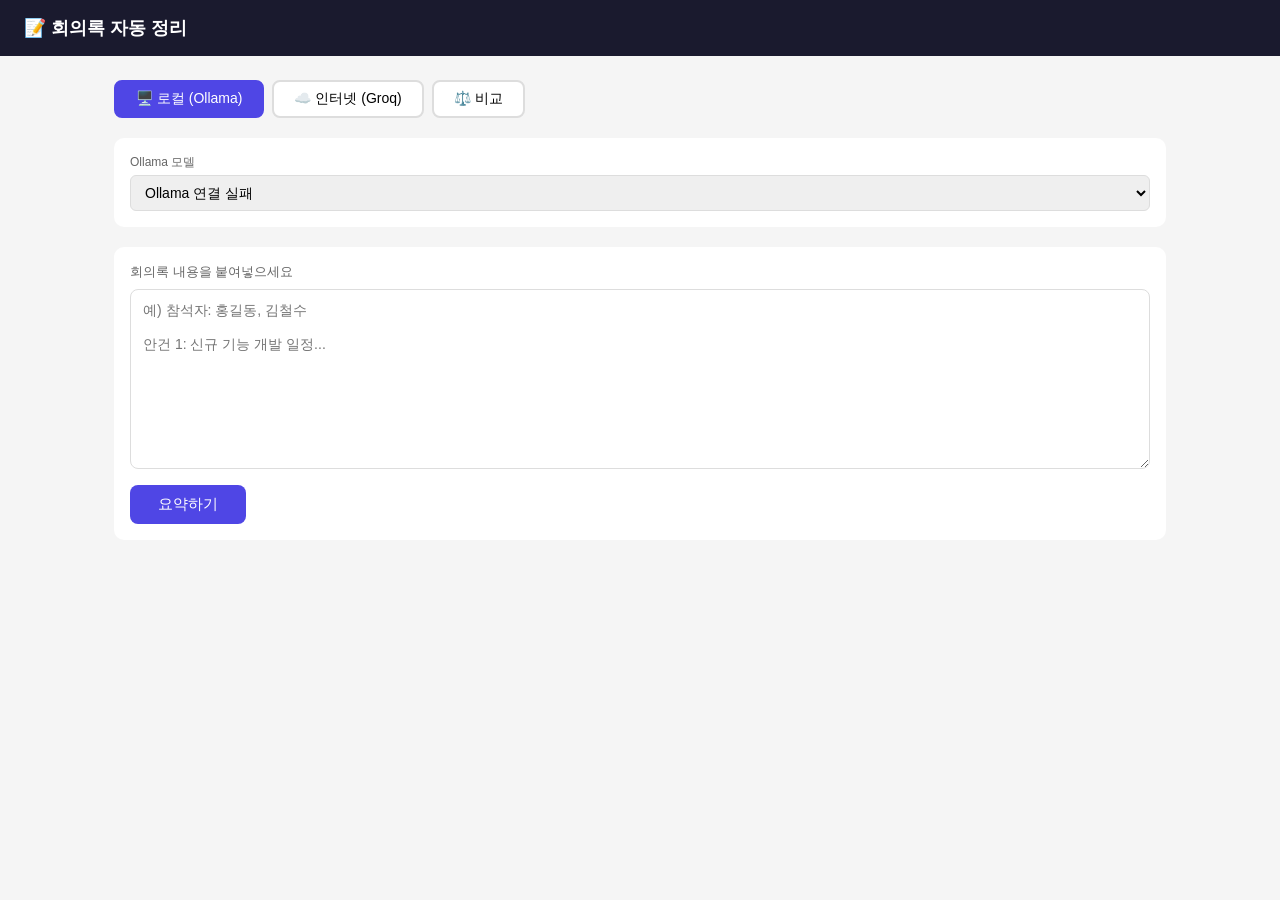
==== templates/index.html @ 0ef3e1d5 "init: project structure, Flask app, AI backend, UI Co-Authored-By: Claude Sonnet 4.6 <noreply@anthro" ====
<!DOCTYPE html>
<html lang="ko">
<head>
  <meta charset="UTF-8">
  <meta name="viewport" content="width=device-width, initial-scale=1.0">
  <title>회의록 자동 정리</title>
  <style>
    * { box-sizing: border-box; margin: 0; padding: 0; }

    body {
      font-family: -apple-system, BlinkMacSystemFont, "Segoe UI", sans-serif;
      background: #f5f5f5;
      color: #333;
      min-height: 100vh;
    }

    header {
      background: #1a1a2e;
      color: white;
      padding: 16px 24px;
      font-size: 18px;
      font-weight: 600;
    }

    .container { max-width: 1100px; margin: 0 auto; padding: 24px; }

    /* 모드 선택 */
    .mode-tabs {
      display: flex;
      gap: 8px;
      margin-bottom: 20px;
    }
    .mode-tab {
      padding: 8px 20px;
      border: 2px solid #ddd;
      border-radius: 8px;
      background: white;
      cursor: pointer;
      font-size: 14px;
      transition: all 0.2s;
    }
    .mode-tab.active {
      border-color: #4f46e5;
      background: #4f46e5;
      color: white;
    }

    /* 설정 패널 */
    .settings {
      background: white;
      border-radius: 10px;
      padding: 16px;
      margin-bottom: 20px;
      display: flex;
      gap: 16px;
      flex-wrap: wrap;
      align-items: flex-end;
    }
    .setting-group { display: flex; flex-direction: column; gap: 4px; flex: 1; min-width: 200px; }
    .setting-group label { font-size: 12px; color: #666; font-weight: 500; }
    .setting-group select,
    .setting-group input {
      padding: 8px 10px;
      border: 1px solid #ddd;
      border-radius: 6px;
      font-size: 14px;
    }
    .hidden { display: none !important; }

    /* 입력 */
    .input-section { background: white; border-radius: 10px; padding: 16px; margin-bottom: 20px; }
    .input-section label { font-size: 13px; color: #666; display: block; margin-bottom: 8px; }
    textarea {
      width: 100%;
      height: 180px;
      border: 1px solid #ddd;
      border-radius: 8px;
      padding: 12px;
      font-size: 14px;
      resize: vertical;
      font-family: inherit;
    }
    .btn-submit {
      margin-top: 12px;
      padding: 10px 28px;
      background: #4f46e5;
      color: white;
      border: none;
      border-radius: 8px;
      font-size: 15px;
      cursor: pointer;
      transition: background 0.2s;
    }
    .btn-submit:hover { background: #4338ca; }
    .btn-submit:disabled { background: #a5a3e8; cursor: not-allowed; }

    /* 결과 */
    .results { display: flex; gap: 16px; }
    .result-box {
      flex: 1;
      background: white;
      border-radius: 10px;
      padding: 20px;
      min-height: 200px;
    }
    .result-box .result-header {
      display: flex;
      justify-content: space-between;
      align-items: center;
      margin-bottom: 14px;
      padding-bottom: 10px;
      border-bottom: 1px solid #eee;
    }
    .result-box h3 { font-size: 15px; }
    .badge {
      font-size: 11px;
      padding: 3px 8px;
      border-radius: 12px;
      background: #f0f0f0;
      color: #555;
    }
    .badge.local { background: #e0f2fe; color: #0369a1; }
    .badge.cloud { background: #ede9fe; color: #6d28d9; }

    .result-content { font-size: 14px; line-height: 1.7; white-space: pre-wrap; }
    .result-content h2 { font-size: 14px; margin: 12px 0 6px; color: #1a1a2e; }

    .error-msg { color: #dc2626; font-size: 13px; }
    .loading { color: #888; font-size: 13px; }

    .timer { font-size: 11px; color: #999; margin-top: 10px; }
  </style>
</head>
<body>

<header>📝 회의록 자동 정리</header>

<div class="container">

  <!-- 모드 선택 -->
  <div class="mode-tabs">
    <button class="mode-tab active" data-mode="local">🖥️ 로컬 (Ollama)</button>
    <button class="mode-tab" data-mode="internet">☁️ 인터넷 (Groq)</button>
    <button class="mode-tab" data-mode="compare">⚖️ 비교</button>
  </div>

  <!-- 설정 -->
  <div class="settings">
    <div class="setting-group" id="setting-ollama">
      <label>Ollama 모델</label>
      <select id="ollama-model"><option value="llama3.2">llama3.2 (로딩 중...)</option></select>
    </div>
    <div class="setting-group hidden" id="setting-groq">
      <label>Groq API 키</label>
      <input type="password" id="groq-key" placeholder="gsk_..." value="">
    </div>
  </div>

  <!-- 입력 -->
  <div class="input-section">
    <label>회의록 내용을 붙여넣으세요</label>
    <textarea id="meeting-text" placeholder="예) 참석자: 홍길동, 김철수&#10;&#10;안건 1: 신규 기능 개발 일정..."></textarea>
    <button class="btn-submit" id="submit-btn" onclick="summarize()">요약하기</button>
  </div>

  <!-- 결과 -->
  <div class="results" id="results"></div>

</div>

<script>
  let currentMode = 'local';

  // 저장된 Groq 키 불러오기
  document.getElementById('groq-key').value = localStorage.getItem('groq_key') || '';

  // Groq 키 입력 시 자동 저장
  document.getElementById('groq-key').addEventListener('input', (e) => {
    localStorage.setItem('groq_key', e.target.value);
  });

  // 모드 탭 전환
  document.querySelectorAll('.mode-tab').forEach(tab => {
    tab.addEventListener('click', () => {
      document.querySelectorAll('.mode-tab').forEach(t => t.classList.remove('active'));
      tab.classList.add('active');
      currentMode = tab.dataset.mode;
      updateSettingsVisibility();
    });
  });

  function updateSettingsVisibility() {
    const ollamaSetting = document.getElementById('setting-ollama');
    const groqSetting = document.getElementById('setting-groq');
    ollamaSetting.classList.toggle('hidden', currentMode === 'internet');
    groqSetting.classList.toggle('hidden', currentMode === 'local');
  }

  // 설치된 Ollama 모델 목록 불러오기
  fetch('/models')
    .then(r => r.json())
    .then(data => {
      const select = document.getElementById('ollama-model');
      if (data.models.length === 0) {
        select.innerHTML = '<option value="">설치된 모델 없음</option>';
        return;
      }
      select.innerHTML = data.models
        .map(m => `<option value="${m}">${m}</option>`)
        .join('');
    })
    .catch(() => {
      document.getElementById('ollama-model').innerHTML = '<option value="">Ollama 연결 실패</option>';
    });

  async function summarize() {
    const text = document.getElementById('meeting-text').value.trim();
    if (!text) { alert('회의록 내용을 입력해주세요.'); return; }

    const btn = document.getElementById('submit-btn');
    btn.disabled = true;
    btn.textContent = '분석 중...';

    // 결과 영역 초기화
    const resultsEl = document.getElementById('results');
    if (currentMode === 'compare') {
      resultsEl.innerHTML = `
        <div class="result-box" id="box-ollama">
          <div class="result-header">
            <h3>🖥️ Ollama (로컬)</h3>
            <span class="badge local">llama3.2</span>
          </div>
          <div class="result-content loading">분석 중...</div>
        </div>
        <div class="result-box" id="box-groq">
          <div class="result-header">
            <h3>☁️ Groq (클라우드)</h3>
            <span class="badge cloud">llama-3.1-70b</span>
          </div>
          <div class="result-content loading">분석 중...</div>
        </div>`;
    } else {
      const label = currentMode === 'local' ? '🖥️ Ollama (로컬)' : '☁️ Groq (클라우드)';
      const badge = currentMode === 'local' ? 'local' : 'cloud';
      resultsEl.innerHTML = `
        <div class="result-box" id="box-single">
          <div class="result-header">
            <h3>${label}</h3>
            <span class="badge ${badge}">${currentMode === 'local' ? 'llama3.2' : 'llama-3.1-70b'}</span>
          </div>
          <div class="result-content loading">분석 중...</div>
        </div>`;
    }

    const startTime = Date.now();

    try {
      const res = await fetch('/summarize', {
        method: 'POST',
        headers: { 'Content-Type': 'application/json' },
        body: JSON.stringify({
          text,
          mode: currentMode,
          groq_key: document.getElementById('groq-key').value,
          ollama_model: document.getElementById('ollama-model').value,
        }),
      });
      const data = await res.json();
      const elapsed = ((Date.now() - startTime) / 1000).toFixed(1);

      if (currentMode === 'compare') {
        renderResult('box-ollama', data.ollama, data.ollama_error, elapsed);
        renderResult('box-groq', data.groq, data.groq_error, elapsed);
      } else {
        const content = currentMode === 'local' ? data.ollama : data.groq;
        const error = currentMode === 'local' ? data.ollama_error : data.groq_error;
        renderResult('box-single', content, error, elapsed);
      }
    } catch (e) {
      document.querySelector('.result-content').textContent = '서버 오류가 발생했습니다.';
    }

    btn.disabled = false;
    btn.textContent = '요약하기';
  }

  function renderResult(boxId, content, error, elapsed) {
    const box = document.getElementById(boxId);
    const contentEl = box.querySelector('.result-content');
    if (error) {
      contentEl.innerHTML = `<span class="error-msg">${error}</span>`;
    } else if (content) {
      contentEl.innerHTML = formatMarkdown(content);
      contentEl.insertAdjacentHTML('beforeend', `<div class="timer">⏱️ ${elapsed}초</div>`);
    }
  }

  function formatMarkdown(text) {
    return text
      .replace(/^## (.+)$/gm, '<h2>$1</h2>')
      .replace(/^- (.+)$/gm, '• $1<br>')
      .replace(/\n/g, '<br>');
  }
</script>

</body>
</html>
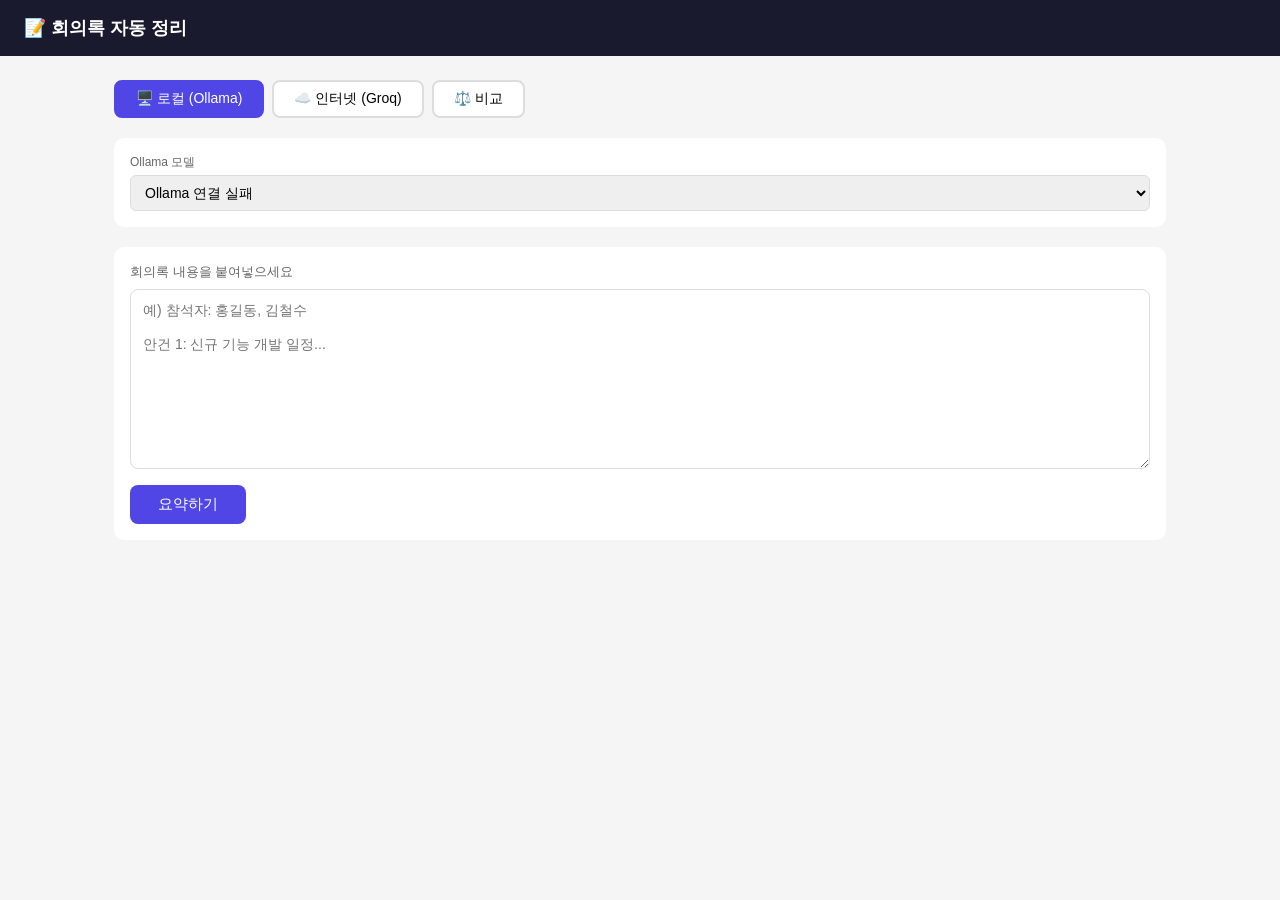
==== commit a8fc39e6: "refactor: separate CSS/JS, add copy button, dynamic model dropdowns Co-Authored-By: Claude Sonnet 4." ====
--- a/templates/index.html
+++ b/templates/index.html
@@ -4,132 +4,7 @@
   <meta charset="UTF-8">
   <meta name="viewport" content="width=device-width, initial-scale=1.0">
   <title>회의록 자동 정리</title>
-  <style>
-    * { box-sizing: border-box; margin: 0; padding: 0; }
-
-    body {
-      font-family: -apple-system, BlinkMacSystemFont, "Segoe UI", sans-serif;
-      background: #f5f5f5;
-      color: #333;
-      min-height: 100vh;
-    }
-
-    header {
-      background: #1a1a2e;
-      color: white;
-      padding: 16px 24px;
-      font-size: 18px;
-      font-weight: 600;
-    }
-
-    .container { max-width: 1100px; margin: 0 auto; padding: 24px; }
-
-    /* 모드 선택 */
-    .mode-tabs {
-      display: flex;
-      gap: 8px;
-      margin-bottom: 20px;
-    }
-    .mode-tab {
-      padding: 8px 20px;
-      border: 2px solid #ddd;
-      border-radius: 8px;
-      background: white;
-      cursor: pointer;
-      font-size: 14px;
-      transition: all 0.2s;
-    }
-    .mode-tab.active {
-      border-color: #4f46e5;
-      background: #4f46e5;
-      color: white;
-    }
-
-    /* 설정 패널 */
-    .settings {
-      background: white;
-      border-radius: 10px;
-      padding: 16px;
-      margin-bottom: 20px;
-      display: flex;
-      gap: 16px;
-      flex-wrap: wrap;
-      align-items: flex-end;
-    }
-    .setting-group { display: flex; flex-direction: column; gap: 4px; flex: 1; min-width: 200px; }
-    .setting-group label { font-size: 12px; color: #666; font-weight: 500; }
-    .setting-group select,
-    .setting-group input {
-      padding: 8px 10px;
-      border: 1px solid #ddd;
-      border-radius: 6px;
-      font-size: 14px;
-    }
-    .hidden { display: none !important; }
-
-    /* 입력 */
-    .input-section { background: white; border-radius: 10px; padding: 16px; margin-bottom: 20px; }
-    .input-section label { font-size: 13px; color: #666; display: block; margin-bottom: 8px; }
-    textarea {
-      width: 100%;
-      height: 180px;
-      border: 1px solid #ddd;
-      border-radius: 8px;
-      padding: 12px;
-      font-size: 14px;
-      resize: vertical;
-      font-family: inherit;
-    }
-    .btn-submit {
-      margin-top: 12px;
-      padding: 10px 28px;
-      background: #4f46e5;
-      color: white;
-      border: none;
-      border-radius: 8px;
-      font-size: 15px;
-      cursor: pointer;
-      transition: background 0.2s;
-    }
-    .btn-submit:hover { background: #4338ca; }
-    .btn-submit:disabled { background: #a5a3e8; cursor: not-allowed; }
-
-    /* 결과 */
-    .results { display: flex; gap: 16px; }
-    .result-box {
-      flex: 1;
-      background: white;
-      border-radius: 10px;
-      padding: 20px;
-      min-height: 200px;
-    }
-    .result-box .result-header {
-      display: flex;
-      justify-content: space-between;
-      align-items: center;
-      margin-bottom: 14px;
-      padding-bottom: 10px;
-      border-bottom: 1px solid #eee;
-    }
-    .result-box h3 { font-size: 15px; }
-    .badge {
-      font-size: 11px;
-      padding: 3px 8px;
-      border-radius: 12px;
-      background: #f0f0f0;
-      color: #555;
-    }
-    .badge.local { background: #e0f2fe; color: #0369a1; }
-    .badge.cloud { background: #ede9fe; color: #6d28d9; }
-
-    .result-content { font-size: 14px; line-height: 1.7; white-space: pre-wrap; }
-    .result-content h2 { font-size: 14px; margin: 12px 0 6px; color: #1a1a2e; }
-
-    .error-msg { color: #dc2626; font-size: 13px; }
-    .loading { color: #888; font-size: 13px; }
-
-    .timer { font-size: 11px; color: #999; margin-top: 10px; }
-  </style>
+  <link rel="stylesheet" href="/static/style.css">
 </head>
 <body>
 
@@ -137,171 +12,37 @@
 
 <div class="container">
 
-  <!-- 모드 선택 -->
   <div class="mode-tabs">
     <button class="mode-tab active" data-mode="local">🖥️ 로컬 (Ollama)</button>
     <button class="mode-tab" data-mode="internet">☁️ 인터넷 (Groq)</button>
     <button class="mode-tab" data-mode="compare">⚖️ 비교</button>
   </div>
 
-  <!-- 설정 -->
   <div class="settings">
     <div class="setting-group" id="setting-ollama">
       <label>Ollama 모델</label>
-      <select id="ollama-model"><option value="llama3.2">llama3.2 (로딩 중...)</option></select>
+      <select id="ollama-model"><option value="">로딩 중...</option></select>
     </div>
     <div class="setting-group hidden" id="setting-groq">
       <label>Groq API 키</label>
-      <input type="password" id="groq-key" placeholder="gsk_..." value="">
+      <input type="password" id="groq-key" placeholder="gsk_...">
+    </div>
+    <div class="setting-group hidden" id="setting-groq-model">
+      <label>Groq 모델</label>
+      <select id="groq-model"><option value="llama-3.3-70b-versatile">llama-3.3-70b-versatile</option></select>
     </div>
   </div>
 
-  <!-- 입력 -->
   <div class="input-section">
     <label>회의록 내용을 붙여넣으세요</label>
     <textarea id="meeting-text" placeholder="예) 참석자: 홍길동, 김철수&#10;&#10;안건 1: 신규 기능 개발 일정..."></textarea>
-    <button class="btn-submit" id="submit-btn" onclick="summarize()">요약하기</button>
+    <button class="btn-submit" id="submit-btn">요약하기</button>
   </div>
 
-  <!-- 결과 -->
   <div class="results" id="results"></div>
 
 </div>
 
-<script>
-  let currentMode = 'local';
-
-  // 저장된 Groq 키 불러오기
-  document.getElementById('groq-key').value = localStorage.getItem('groq_key') || '';
-
-  // Groq 키 입력 시 자동 저장
-  document.getElementById('groq-key').addEventListener('input', (e) => {
-    localStorage.setItem('groq_key', e.target.value);
-  });
-
-  // 모드 탭 전환
-  document.querySelectorAll('.mode-tab').forEach(tab => {
-    tab.addEventListener('click', () => {
-      document.querySelectorAll('.mode-tab').forEach(t => t.classList.remove('active'));
-      tab.classList.add('active');
-      currentMode = tab.dataset.mode;
-      updateSettingsVisibility();
-    });
-  });
-
-  function updateSettingsVisibility() {
-    const ollamaSetting = document.getElementById('setting-ollama');
-    const groqSetting = document.getElementById('setting-groq');
-    ollamaSetting.classList.toggle('hidden', currentMode === 'internet');
-    groqSetting.classList.toggle('hidden', currentMode === 'local');
-  }
-
-  // 설치된 Ollama 모델 목록 불러오기
-  fetch('/models')
-    .then(r => r.json())
-    .then(data => {
-      const select = document.getElementById('ollama-model');
-      if (data.models.length === 0) {
-        select.innerHTML = '<option value="">설치된 모델 없음</option>';
-        return;
-      }
-      select.innerHTML = data.models
-        .map(m => `<option value="${m}">${m}</option>`)
-        .join('');
-    })
-    .catch(() => {
-      document.getElementById('ollama-model').innerHTML = '<option value="">Ollama 연결 실패</option>';
-    });
-
-  async function summarize() {
-    const text = document.getElementById('meeting-text').value.trim();
-    if (!text) { alert('회의록 내용을 입력해주세요.'); return; }
-
-    const btn = document.getElementById('submit-btn');
-    btn.disabled = true;
-    btn.textContent = '분석 중...';
-
-    // 결과 영역 초기화
-    const resultsEl = document.getElementById('results');
-    if (currentMode === 'compare') {
-      resultsEl.innerHTML = `
-        <div class="result-box" id="box-ollama">
-          <div class="result-header">
-            <h3>🖥️ Ollama (로컬)</h3>
-            <span class="badge local">llama3.2</span>
-          </div>
-          <div class="result-content loading">분석 중...</div>
-        </div>
-        <div class="result-box" id="box-groq">
-          <div class="result-header">
-            <h3>☁️ Groq (클라우드)</h3>
-            <span class="badge cloud">llama-3.1-70b</span>
-          </div>
-          <div class="result-content loading">분석 중...</div>
-        </div>`;
-    } else {
-      const label = currentMode === 'local' ? '🖥️ Ollama (로컬)' : '☁️ Groq (클라우드)';
-      const badge = currentMode === 'local' ? 'local' : 'cloud';
-      resultsEl.innerHTML = `
-        <div class="result-box" id="box-single">
-          <div class="result-header">
-            <h3>${label}</h3>
-            <span class="badge ${badge}">${currentMode === 'local' ? 'llama3.2' : 'llama-3.1-70b'}</span>
-          </div>
-          <div class="result-content loading">분석 중...</div>
-        </div>`;
-    }
-
-    const startTime = Date.now();
-
-    try {
-      const res = await fetch('/summarize', {
-        method: 'POST',
-        headers: { 'Content-Type': 'application/json' },
-        body: JSON.stringify({
-          text,
-          mode: currentMode,
-          groq_key: document.getElementById('groq-key').value,
-          ollama_model: document.getElementById('ollama-model').value,
-        }),
-      });
-      const data = await res.json();
-      const elapsed = ((Date.now() - startTime) / 1000).toFixed(1);
-
-      if (currentMode === 'compare') {
-        renderResult('box-ollama', data.ollama, data.ollama_error, elapsed);
-        renderResult('box-groq', data.groq, data.groq_error, elapsed);
-      } else {
-        const content = currentMode === 'local' ? data.ollama : data.groq;
-        const error = currentMode === 'local' ? data.ollama_error : data.groq_error;
-        renderResult('box-single', content, error, elapsed);
-      }
-    } catch (e) {
-      document.querySelector('.result-content').textContent = '서버 오류가 발생했습니다.';
-    }
-
-    btn.disabled = false;
-    btn.textContent = '요약하기';
-  }
-
-  function renderResult(boxId, content, error, elapsed) {
-    const box = document.getElementById(boxId);
-    const contentEl = box.querySelector('.result-content');
-    if (error) {
-      contentEl.innerHTML = `<span class="error-msg">${error}</span>`;
-    } else if (content) {
-      contentEl.innerHTML = formatMarkdown(content);
-      contentEl.insertAdjacentHTML('beforeend', `<div class="timer">⏱️ ${elapsed}초</div>`);
-    }
-  }
-
-  function formatMarkdown(text) {
-    return text
-      .replace(/^## (.+)$/gm, '<h2>$1</h2>')
-      .replace(/^- (.+)$/gm, '• $1<br>')
-      .replace(/\n/g, '<br>');
-  }
-</script>
-
+<script src="/static/script.js"></script>
 </body>
 </html>
--- a/static/style.css
+++ b/static/style.css
@@ -0,0 +1,141 @@
+* { box-sizing: border-box; margin: 0; padding: 0; }
+
+body {
+  font-family: -apple-system, BlinkMacSystemFont, "Segoe UI", sans-serif;
+  background: #f5f5f5;
+  color: #333;
+  min-height: 100vh;
+}
+
+header {
+  background: #1a1a2e;
+  color: white;
+  padding: 16px 24px;
+  font-size: 18px;
+  font-weight: 600;
+}
+
+.container { max-width: 1100px; margin: 0 auto; padding: 24px; }
+
+/* 모드 탭 */
+.mode-tabs { display: flex; gap: 8px; margin-bottom: 20px; }
+
+.mode-tab {
+  padding: 8px 20px;
+  border: 2px solid #ddd;
+  border-radius: 8px;
+  background: white;
+  cursor: pointer;
+  font-size: 14px;
+  transition: all 0.2s;
+}
+.mode-tab.active {
+  border-color: #4f46e5;
+  background: #4f46e5;
+  color: white;
+}
+
+/* 설정 패널 */
+.settings {
+  background: white;
+  border-radius: 10px;
+  padding: 16px;
+  margin-bottom: 20px;
+  display: flex;
+  gap: 16px;
+  flex-wrap: wrap;
+  align-items: flex-end;
+}
+
+.setting-group { display: flex; flex-direction: column; gap: 4px; flex: 1; min-width: 200px; }
+.setting-group label { font-size: 12px; color: #666; font-weight: 500; }
+.setting-group select,
+.setting-group input {
+  padding: 8px 10px;
+  border: 1px solid #ddd;
+  border-radius: 6px;
+  font-size: 14px;
+}
+
+/* 입력 영역 */
+.input-section { background: white; border-radius: 10px; padding: 16px; margin-bottom: 20px; }
+.input-section label { font-size: 13px; color: #666; display: block; margin-bottom: 8px; }
+
+textarea {
+  width: 100%;
+  height: 180px;
+  border: 1px solid #ddd;
+  border-radius: 8px;
+  padding: 12px;
+  font-size: 14px;
+  resize: vertical;
+  font-family: inherit;
+}
+
+.btn-submit {
+  margin-top: 12px;
+  padding: 10px 28px;
+  background: #4f46e5;
+  color: white;
+  border: none;
+  border-radius: 8px;
+  font-size: 15px;
+  cursor: pointer;
+  transition: background 0.2s;
+}
+.btn-submit:hover { background: #4338ca; }
+.btn-submit:disabled { background: #a5a3e8; cursor: not-allowed; }
+
+/* 결과 */
+.results { display: flex; gap: 16px; }
+
+.result-box {
+  flex: 1;
+  background: white;
+  border-radius: 10px;
+  padding: 20px;
+  min-height: 200px;
+}
+
+.result-header {
+  display: flex;
+  justify-content: space-between;
+  align-items: center;
+  margin-bottom: 14px;
+  padding-bottom: 10px;
+  border-bottom: 1px solid #eee;
+}
+.result-header h3 { font-size: 15px; }
+.result-header-right { display: flex; gap: 6px; align-items: center; }
+
+.badge {
+  font-size: 11px;
+  padding: 3px 8px;
+  border-radius: 12px;
+  background: #f0f0f0;
+  color: #555;
+}
+.badge.local { background: #e0f2fe; color: #0369a1; }
+.badge.cloud { background: #ede9fe; color: #6d28d9; }
+
+.btn-copy {
+  padding: 4px 10px;
+  font-size: 12px;
+  border: 1px solid #ddd;
+  border-radius: 6px;
+  background: white;
+  cursor: pointer;
+  transition: all 0.2s;
+}
+.btn-copy:hover { background: #f0f0f0; }
+.btn-copy.copied { border-color: #22c55e; color: #22c55e; }
+
+.result-content { font-size: 14px; line-height: 1.7; white-space: pre-wrap; }
+.result-content h2 { font-size: 14px; margin: 12px 0 6px; color: #1a1a2e; }
+
+.error-msg { color: #dc2626; font-size: 13px; }
+.loading { color: #888; font-size: 13px; }
+
+.timer { font-size: 11px; color: #bbb; text-align: right; margin-top: 8px; }
+
+.hidden { display: none !important; }
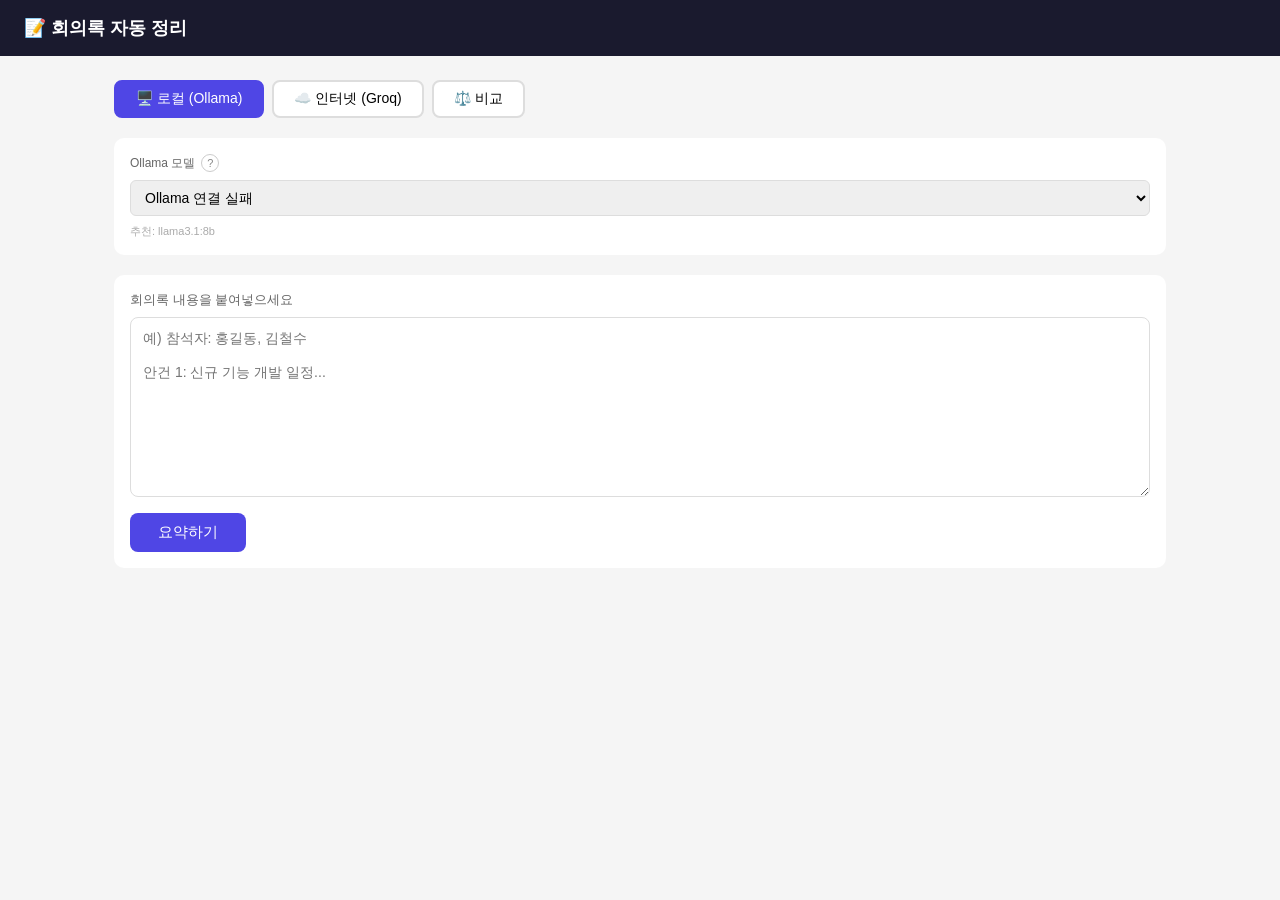
==== commit 3e1763fa: "feat: model recommendation popup, Korean prompt, Groq model filter Co-Authored-By: Claude Sonnet 4.6" ====
--- a/templates/index.html
+++ b/templates/index.html
@@ -20,8 +20,45 @@
 
   <div class="settings">
     <div class="setting-group" id="setting-ollama">
-      <label>Ollama 모델</label>
+      <div style="display:flex;align-items:center;gap:6px;margin-bottom:4px;">
+        <label style="margin:0">Ollama 모델</label>
+        <button class="btn-help" id="model-help-btn">?</button>
+      </div>
       <select id="ollama-model"><option value="">로딩 중...</option></select>
+      <span class="model-hint">추천: llama3.1:8b</span>
+    </div>
+
+    <!-- 모델 추천 모달 -->
+    <div class="modal-overlay hidden" id="model-modal">
+      <div class="modal">
+        <div class="modal-header">
+          <h3>로컬 모델 추천</h3>
+          <button class="modal-close" id="modal-close-btn">✕</button>
+        </div>
+        <table class="model-table">
+          <thead>
+            <tr><th>모델</th><th>용량</th><th>한국어</th><th>컨텍스트</th><th>설치 명령어</th></tr>
+          </thead>
+          <tbody>
+            <tr class="recommended">
+              <td><a href="https://ollama.com/library/llama3.1" target="_blank">llama3.1:8b</a> 👍</td>
+              <td>4.7GB</td><td>⭐⭐⭐</td><td>128k</td>
+              <td><code class="install-cmd">ollama pull llama3.1:8b</code></td>
+            </tr>
+            <tr>
+              <td><a href="https://ollama.com/library/gemma2" target="_blank">gemma2:9b</a></td>
+              <td>5.4GB</td><td>⭐⭐⭐</td><td>8k</td>
+              <td><code class="install-cmd">ollama pull gemma2:9b</code></td>
+            </tr>
+            <tr>
+              <td><a href="https://ollama.com/library/llama3.2" target="_blank">llama3.2:3b</a></td>
+              <td>2GB</td><td>⭐⭐</td><td>128k</td>
+              <td><code class="install-cmd">ollama pull llama3.2</code></td>
+            </tr>
+          </tbody>
+        </table>
+        <p class="modal-tip">모델명 클릭 시 Ollama 라이브러리 페이지로 이동합니다.</p>
+      </div>
     </div>
     <div class="setting-group hidden" id="setting-groq">
       <label>Groq API 키</label>
--- a/static/style.css
+++ b/static/style.css
@@ -139,3 +139,91 @@
 .timer { font-size: 11px; color: #bbb; text-align: right; margin-top: 8px; }
 
 .hidden { display: none !important; }
+
+/* 모델 힌트 */
+.model-hint { font-size: 11px; color: #aaa; margin-top: 4px; }
+
+/* ? 버튼 */
+.btn-help {
+  width: 18px;
+  height: 18px;
+  border-radius: 50%;
+  border: 1px solid #ccc;
+  background: white;
+  font-size: 11px;
+  cursor: pointer;
+  color: #888;
+  line-height: 1;
+  padding: 0;
+}
+.btn-help:hover { border-color: #4f46e5; color: #4f46e5; }
+
+/* 모달 */
+.modal-overlay {
+  position: fixed;
+  inset: 0;
+  background: rgba(0,0,0,0.4);
+  display: flex;
+  align-items: center;
+  justify-content: center;
+  z-index: 100;
+}
+.modal {
+  background: white;
+  border-radius: 12px;
+  padding: 24px;
+  width: 520px;
+  max-width: 90vw;
+}
+.modal-header {
+  display: flex;
+  justify-content: space-between;
+  align-items: center;
+  margin-bottom: 16px;
+}
+.modal-header h3 { font-size: 16px; }
+.modal-close {
+  border: none;
+  background: none;
+  font-size: 16px;
+  cursor: pointer;
+  color: #888;
+}
+.modal-close:hover { color: #333; }
+
+.model-table { width: 100%; border-collapse: collapse; font-size: 13px; }
+.model-table th {
+  text-align: left;
+  padding: 8px 10px;
+  background: #f5f5f5;
+  font-weight: 600;
+  color: #555;
+  white-space: nowrap;
+}
+.model-table td { padding: 8px 10px; border-bottom: 1px solid #f0f0f0; white-space: nowrap; }
+.model-table tr.recommended td { background: #faf5ff; font-weight: 500; }
+
+.modal-tip {
+  margin-top: 14px;
+  font-size: 12px;
+  color: #888;
+}
+.modal-tip code {
+  background: #f5f5f5;
+  padding: 2px 6px;
+  border-radius: 4px;
+  font-family: monospace;
+}
+
+.model-table a { color: #4f46e5; text-decoration: none; }
+.model-table a:hover { text-decoration: underline; }
+
+.install-cmd {
+  background: #f5f5f5;
+  padding: 2px 6px;
+  border-radius: 4px;
+  font-family: monospace;
+  font-size: 12px;
+  color: #333;
+  user-select: all;
+}
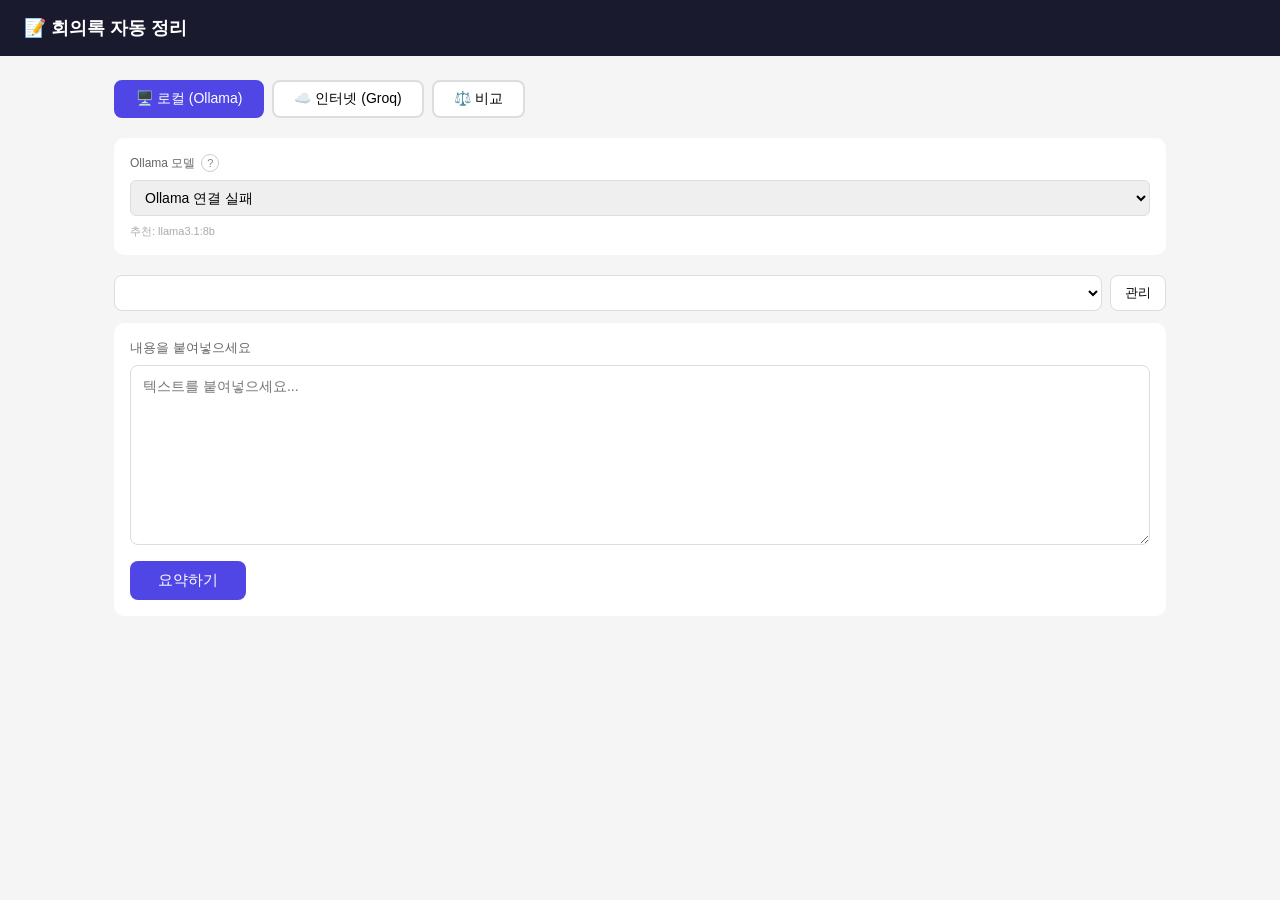
==== commit 814a0097: "feat: prompt template management with file-based storage and path config Co-Authored-By: Claude Sonn" ====
--- a/templates/index.html
+++ b/templates/index.html
@@ -70,16 +70,71 @@
     </div>
   </div>
 
+  <!-- 프롬프트 템플릿 선택 -->
+  <div class="prompt-bar">
+    <select id="prompt-select"></select>
+    <button class="btn-prompt-manage" id="prompt-manage-btn">관리</button>
+  </div>
+
   <div class="input-section">
-    <label>회의록 내용을 붙여넣으세요</label>
-    <textarea id="meeting-text" placeholder="예) 참석자: 홍길동, 김철수&#10;&#10;안건 1: 신규 기능 개발 일정..."></textarea>
+    <label>내용을 붙여넣으세요</label>
+    <textarea id="meeting-text" placeholder="텍스트를 붙여넣으세요..."></textarea>
     <button class="btn-submit" id="submit-btn">요약하기</button>
+  </div>
+
+  <!-- 프롬프트 관리 모달 -->
+  <div class="modal-overlay hidden" id="prompt-modal">
+    <div class="modal modal-wide">
+      <div class="modal-header">
+        <h3>프롬프트 템플릿 관리</h3>
+        <button class="modal-close" id="prompt-modal-close">✕</button>
+      </div>
+
+      <div class="prompt-modal-body">
+        <!-- 목록 -->
+        <div class="prompt-list" id="prompt-list"></div>
+
+        <!-- 추가/수정 폼 -->
+        <div class="prompt-form" id="prompt-form">
+          <h4 id="prompt-form-title">새 템플릿 추가</h4>
+          <input type="hidden" id="prompt-edit-id">
+          <div class="form-group">
+            <label>이름</label>
+            <input type="text" id="prompt-name" placeholder="예) 보고서 요약">
+          </div>
+          <div class="form-group">
+            <label>시스템 프롬프트 (AI 역할 지정)</label>
+            <textarea id="prompt-system" rows="2" placeholder="예) 당신은 문서 요약 전문가입니다."></textarea>
+          </div>
+          <div class="form-group">
+            <label>유저 프롬프트 <span class="hint">({text} 는 입력한 내용으로 자동 대체)</span></label>
+            <textarea id="prompt-user" rows="5" placeholder="예) 다음 내용을 요약해주세요:&#10;&#10;{text}"></textarea>
+          </div>
+          <div class="form-actions">
+            <button class="btn-cancel" id="prompt-form-cancel">취소</button>
+            <button class="btn-save" id="prompt-form-save">저장</button>
+          </div>
+        </div>
+      </div>
+
+      <button class="btn-add-prompt" id="prompt-add-btn">+ 새 템플릿 추가</button>
+
+      <div class="save-path-section">
+        <label>저장 위치</label>
+        <div class="save-path-row">
+          <input type="text" id="prompts-path" readonly placeholder="기본 위치 (앱 폴더)">
+          <button class="btn-browse" id="browse-btn">찾아보기</button>
+          <button class="btn-path-save" id="path-save-btn">적용</button>
+        </div>
+      </div>
+    </div>
   </div>
 
   <div class="results" id="results"></div>
 
 </div>
 
+<script src="/static/prompts.js"></script>
 <script src="/static/script.js"></script>
 </body>
 </html>
--- a/static/style.css
+++ b/static/style.css
@@ -139,6 +139,155 @@
 .timer { font-size: 11px; color: #bbb; text-align: right; margin-top: 8px; }
 
 .hidden { display: none !important; }
+
+/* 프롬프트 바 */
+.prompt-bar {
+  display: flex;
+  gap: 8px;
+  margin-bottom: 12px;
+  align-items: center;
+}
+.prompt-bar select {
+  flex: 1;
+  padding: 8px 10px;
+  border: 1px solid #ddd;
+  border-radius: 8px;
+  font-size: 14px;
+  background: white;
+}
+.btn-prompt-manage {
+  padding: 8px 14px;
+  border: 1px solid #ddd;
+  border-radius: 8px;
+  background: white;
+  font-size: 13px;
+  cursor: pointer;
+  white-space: nowrap;
+}
+.btn-prompt-manage:hover { background: #f5f5f5; }
+
+/* 프롬프트 관리 모달 */
+.modal-wide { width: 880px; }
+
+.prompt-modal-body {
+  display: flex;
+  gap: 16px;
+  height: 60dvh;
+}
+
+.prompt-list {
+  width: 200px;
+  flex-shrink: 0;
+  border: 1px solid #eee;
+  border-radius: 8px;
+  overflow-y: auto;
+}
+.prompt-list-item {
+  display: flex;
+  justify-content: space-between;
+  align-items: center;
+  padding: 10px 12px;
+  font-size: 13px;
+  cursor: pointer;
+  border-bottom: 1px solid #f5f5f5;
+}
+.prompt-list-item:hover { background: #f9f9f9; }
+.prompt-list-item.built-in { color: #555; }
+.prompt-list-item .item-name { flex: 1; }
+.prompt-list-item .btn-delete {
+  border: none;
+  background: none;
+  color: #ccc;
+  cursor: pointer;
+  font-size: 14px;
+  padding: 0 2px;
+}
+.prompt-list-item .btn-delete:hover { color: #ef4444; }
+
+.prompt-form {
+  flex: 1;
+  display: flex;
+  flex-direction: column;
+  gap: 10px;
+  overflow-y: auto;
+}
+.prompt-form h4 { font-size: 14px; color: #333; }
+
+.form-group { display: flex; flex-direction: column; gap: 4px; }
+.form-group label { font-size: 12px; color: #666; font-weight: 500; }
+.form-group .hint { font-weight: 400; color: #aaa; }
+.form-group input,
+.form-group textarea {
+  padding: 8px 10px;
+  border: 1px solid #ddd;
+  border-radius: 6px;
+  font-size: 13px;
+  font-family: inherit;
+  resize: vertical;
+}
+
+.form-actions { display: flex; gap: 8px; justify-content: flex-end; margin-top: 4px; }
+.btn-cancel {
+  padding: 7px 16px;
+  border: 1px solid #ddd;
+  border-radius: 6px;
+  background: white;
+  font-size: 13px;
+  cursor: pointer;
+}
+.btn-save {
+  padding: 7px 16px;
+  border: none;
+  border-radius: 6px;
+  background: #4f46e5;
+  color: white;
+  font-size: 13px;
+  cursor: pointer;
+}
+.btn-save:hover { background: #4338ca; }
+
+.btn-add-prompt {
+  margin-top: 14px;
+  width: 100%;
+  padding: 8px;
+  border: 1px dashed #ccc;
+  border-radius: 8px;
+  background: none;
+  font-size: 13px;
+  color: #888;
+  cursor: pointer;
+}
+.btn-add-prompt:hover { border-color: #4f46e5; color: #4f46e5; }
+
+/* 저장 위치 */
+.save-path-section {
+  margin-top: 14px;
+  padding-top: 14px;
+  border-top: 1px solid #eee;
+}
+.save-path-section label { font-size: 12px; color: #888; display: block; margin-bottom: 6px; }
+.save-path-row { display: flex; gap: 6px; }
+.save-path-row input {
+  flex: 1;
+  padding: 7px 10px;
+  border: 1px solid #ddd;
+  border-radius: 6px;
+  font-size: 12px;
+  color: #555;
+  background: #fafafa;
+}
+.btn-browse, .btn-path-save {
+  padding: 7px 12px;
+  border: 1px solid #ddd;
+  border-radius: 6px;
+  background: white;
+  font-size: 12px;
+  cursor: pointer;
+  white-space: nowrap;
+}
+.btn-browse:hover { background: #f5f5f5; }
+.btn-path-save { background: #4f46e5; color: white; border-color: #4f46e5; }
+.btn-path-save:hover { background: #4338ca; }
 
 /* 모델 힌트 */
 .model-hint { font-size: 11px; color: #aaa; margin-top: 4px; }
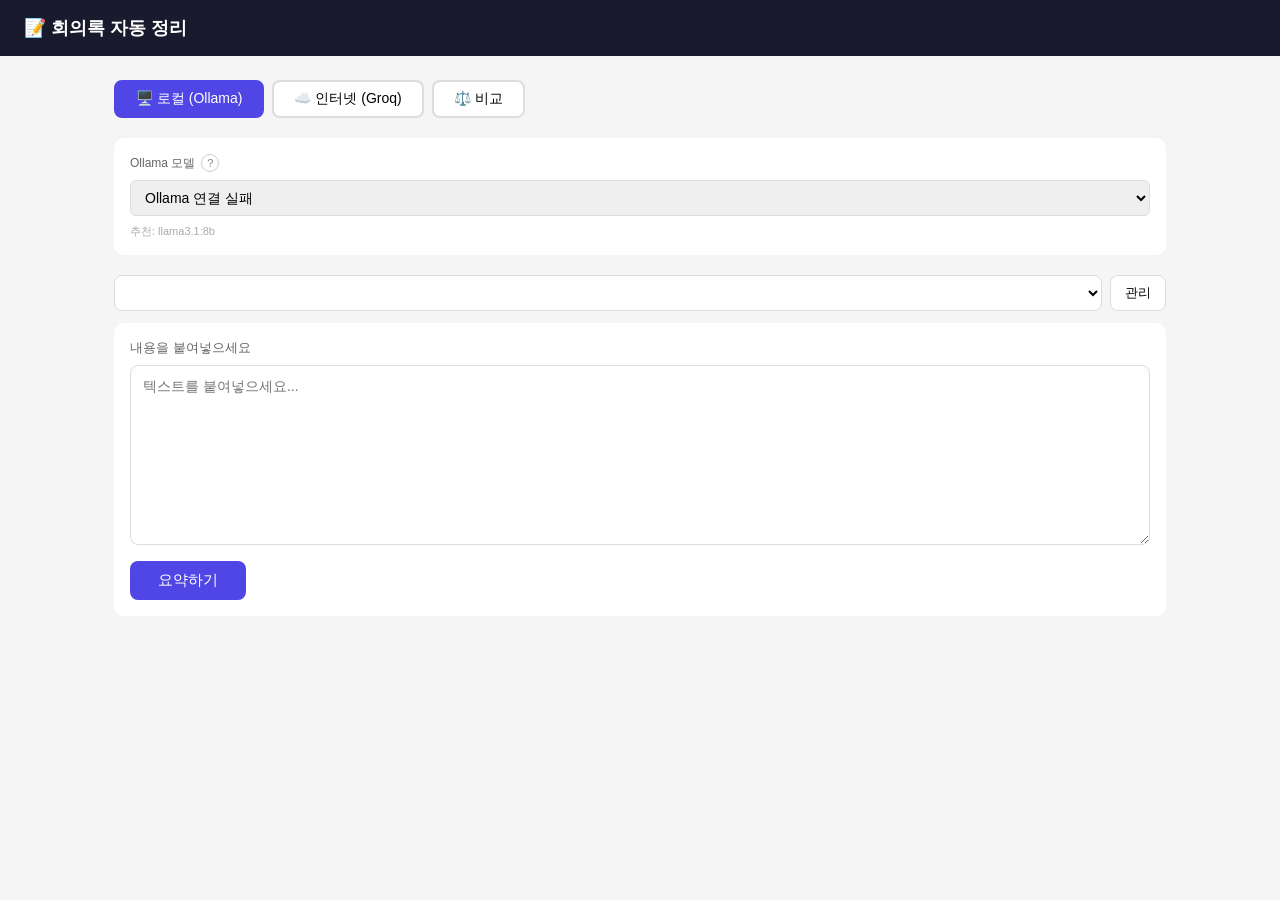
==== commit 08ee4899: "feat: add custom prompts export/import Co-Authored-By: Claude Sonnet 4.6 <noreply@anthropic.com>" ====
--- a/templates/index.html
+++ b/templates/index.html
@@ -119,6 +119,12 @@
 
       <button class="btn-add-prompt" id="prompt-add-btn">+ 새 템플릿 추가</button>
 
+      <div class="import-export-section">
+        <button class="btn-export" id="export-btn">📤 내보내기</button>
+        <button class="btn-import" id="import-btn">📥 가져오기</button>
+        <input type="file" id="import-file" accept=".json" class="hidden">
+      </div>
+
       <div class="save-path-section">
         <label>저장 위치</label>
         <div class="save-path-row">
--- a/static/style.css
+++ b/static/style.css
@@ -258,6 +258,25 @@
   cursor: pointer;
 }
 .btn-add-prompt:hover { border-color: #4f46e5; color: #4f46e5; }
+
+/* 내보내기/가져오기 */
+.import-export-section {
+  display: flex;
+  gap: 8px;
+  margin-top: 14px;
+}
+.btn-export, .btn-import {
+  flex: 1;
+  padding: 8px;
+  border-radius: 6px;
+  font-size: 12px;
+  cursor: pointer;
+  border: 1px solid #ddd;
+  background: white;
+  color: #555;
+}
+.btn-export:hover { border-color: #4f46e5; color: #4f46e5; }
+.btn-import:hover { border-color: #059669; color: #059669; }
 
 /* 저장 위치 */
 .save-path-section {
